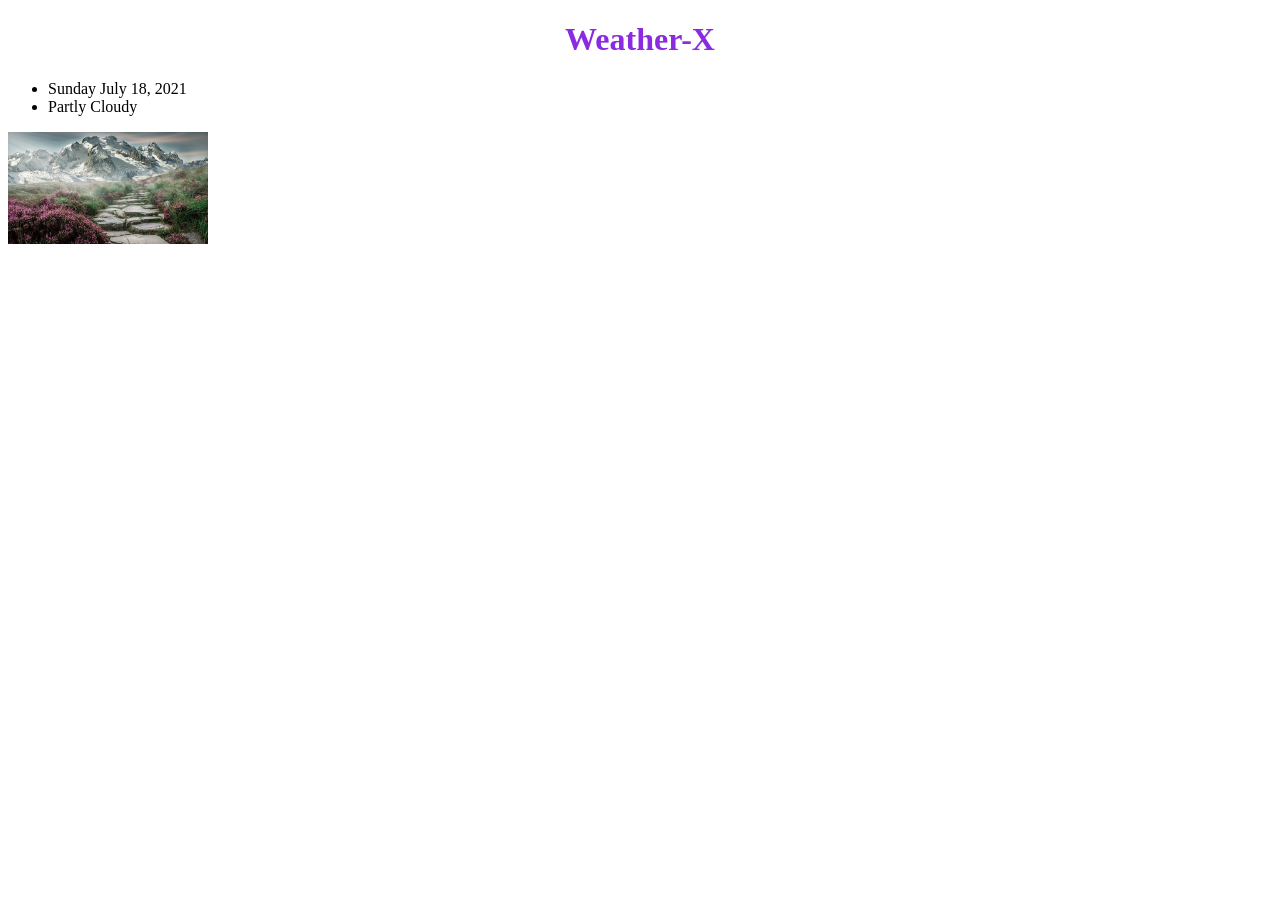
==== Que-Sera-Sera.html @ 76b1b49a "added style link" ====
<!DOCTYPE html>
<html lang="en">
  <head>
    <meta charset="UTF-8" />
    <meta http-equiv="X-UA-Compatible" content="IE=edge" />
    <meta name="viewport" content="width=device-width, initial-scale=1.0" />
    <title>Que-Sera-Sera</title>
    <link rel="stylesheet" href="style.css" />
  </head>
  <body>
    <h1>Weather-X</h1>
    <ul>
      <li>Sunday July 18, 2021</li>
      <li>Partly Cloudy</li>
    </ul>
    <img
      src="images/mountain-landscape-2031539_640.jpg"
      alt="Mountain Range"
      width="200"
    />
  </body>
</html>
---- style.css ----
h1 {
  text-align: center;
  color: rgb(138, 43, 226);
}
img {
  display: block;
  margin: 0;
}
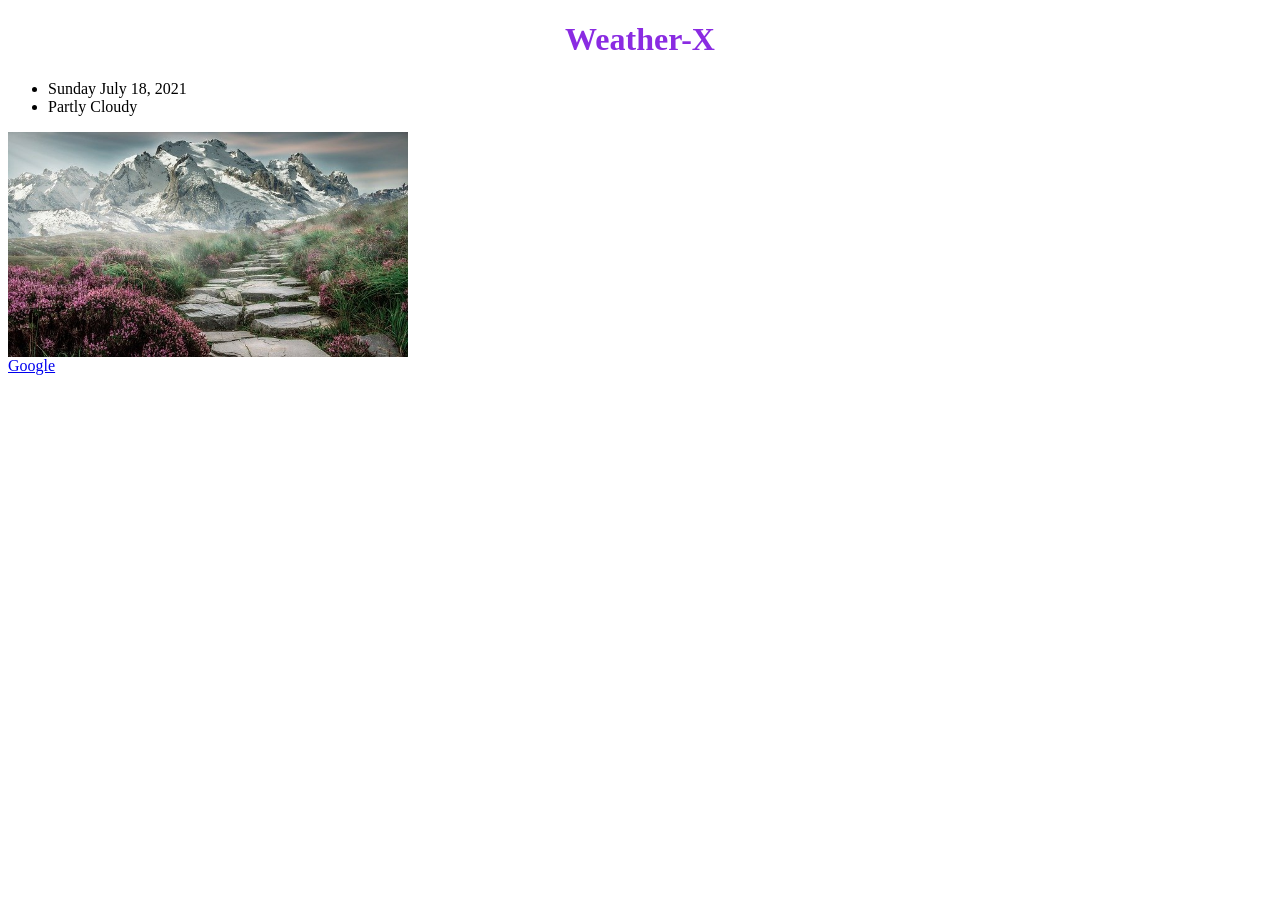
==== commit 4d2b118e: "added google link" ====
--- a/Que-Sera-Sera.html
+++ b/Que-Sera-Sera.html
@@ -16,7 +16,12 @@
     <img
       src="images/mountain-landscape-2031539_640.jpg"
       alt="Mountain Range"
-      width="200"
+      width="400"
     />
+    <a
+      href="https://www.google.com/search?q=weather+in+toronto&rlz=1C1JZAP_enCA812CA813&oq=weather&aqs=chrome.0.69i59j69i57j35i39j0i131i433i457j0i402j69i60l3.6228j0j7&sourceid=chrome&ie=UTF-8"
+      >Google</a
+    >
   </body>
+  <script src="script.js"></script>
 </html>
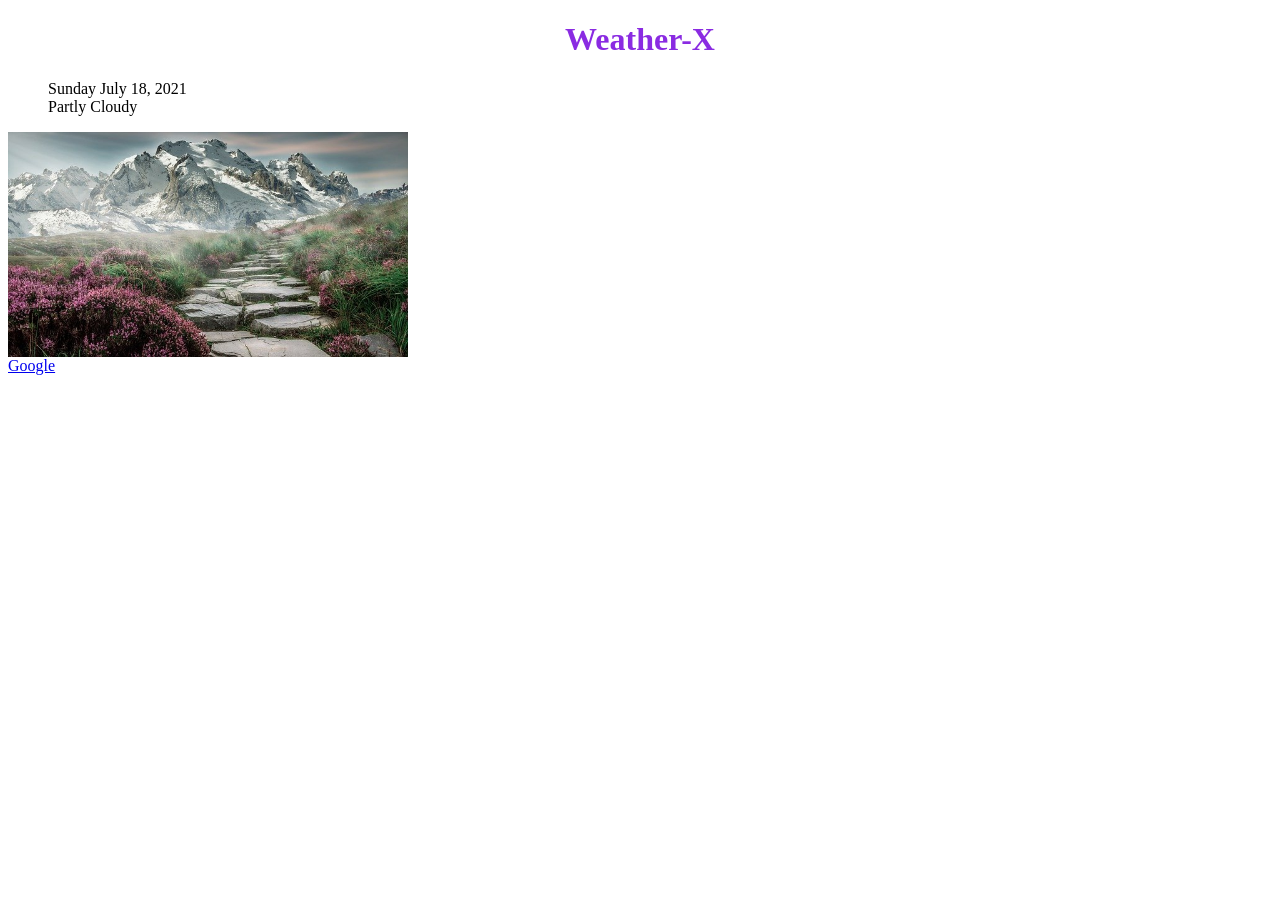
==== commit 53c05857: "centred img" ====
--- a/Que-Sera-Sera.html
+++ b/Que-Sera-Sera.html
@@ -13,11 +13,13 @@
       <li>Sunday July 18, 2021</li>
       <li>Partly Cloudy</li>
     </ul>
-    <img
-      src="images/mountain-landscape-2031539_640.jpg"
-      alt="Mountain Range"
-      width="400"
-    />
+    <div style="text-align: center">
+      <img
+        src="images/mountain-landscape-2031539_640.jpg"
+        alt="Mountain Range"
+        width="400"
+      />
+    </div>
     <a
       href="https://www.google.com/search?q=weather+in+toronto&rlz=1C1JZAP_enCA812CA813&oq=weather&aqs=chrome.0.69i59j69i57j35i39j0i131i433i457j0i402j69i60l3.6228j0j7&sourceid=chrome&ie=UTF-8"
       >Google</a
--- a/style.css
+++ b/style.css
@@ -6,3 +6,6 @@
   display: block;
   margin: 0;
 }
+ul {
+  list-style: none;
+}
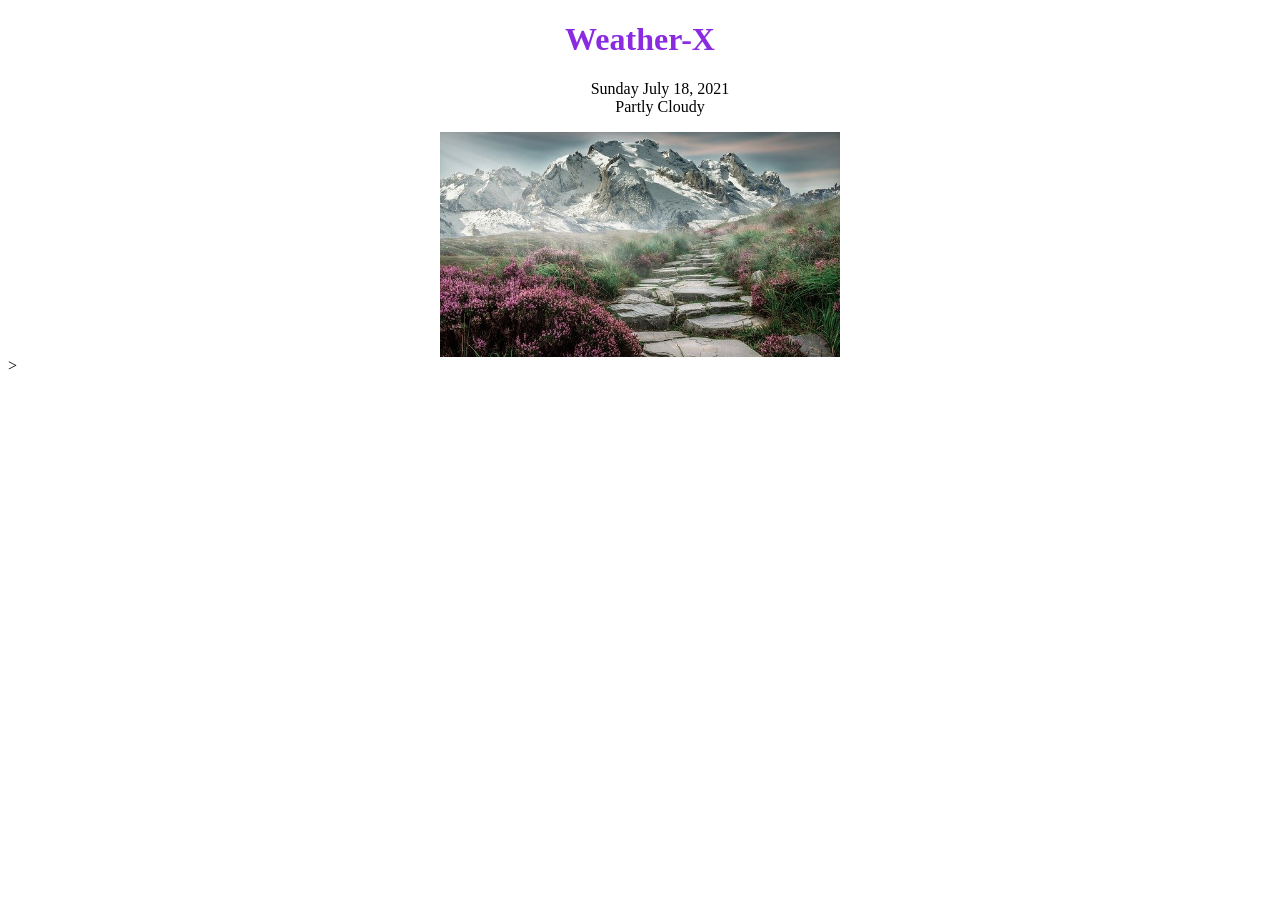
==== commit e68cb8ed: "removed link" ====
--- a/Que-Sera-Sera.html
+++ b/Que-Sera-Sera.html
@@ -13,16 +13,13 @@
       <li>Sunday July 18, 2021</li>
       <li>Partly Cloudy</li>
     </ul>
-    <div style="text-align: center">
-      <img
-        src="images/mountain-landscape-2031539_640.jpg"
-        alt="Mountain Range"
-        width="400"
-      />
-    </div>
-    <a
-      href="https://www.google.com/search?q=weather+in+toronto&rlz=1C1JZAP_enCA812CA813&oq=weather&aqs=chrome.0.69i59j69i57j35i39j0i131i433i457j0i402j69i60l3.6228j0j7&sourceid=chrome&ie=UTF-8"
-      >Google</a
+
+    <img
+      src="images/mountain-landscape-2031539_640.jpg"
+      alt="Mountain Range"
+      width="400"
+    />
+
     >
   </body>
   <script src="script.js"></script>
--- a/style.css
+++ b/style.css
@@ -4,8 +4,17 @@
 }
 img {
   display: block;
-  margin: 0;
+  margin-left: auto;
+  margin-right: auto;
 }
 ul {
   list-style: none;
+  text-align: center;
 }
+a {
+  text-align: center;
+}
+li {
+  display: block;
+  margin: 0;
+}
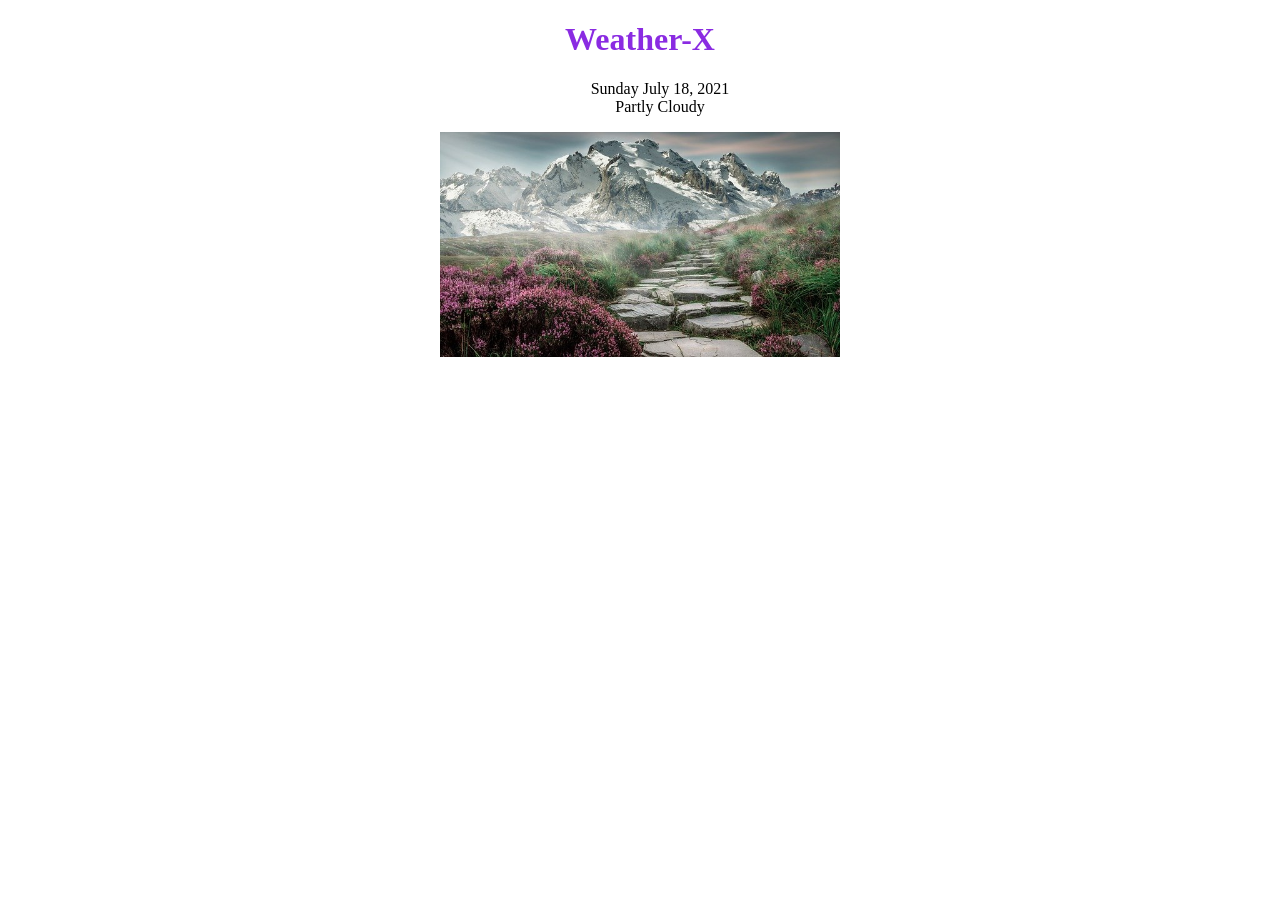
==== commit d3898410: "removal of >" ====
--- a/Que-Sera-Sera.html
+++ b/Que-Sera-Sera.html
@@ -19,8 +19,6 @@
       alt="Mountain Range"
       width="400"
     />
-
-    >
   </body>
   <script src="script.js"></script>
 </html>
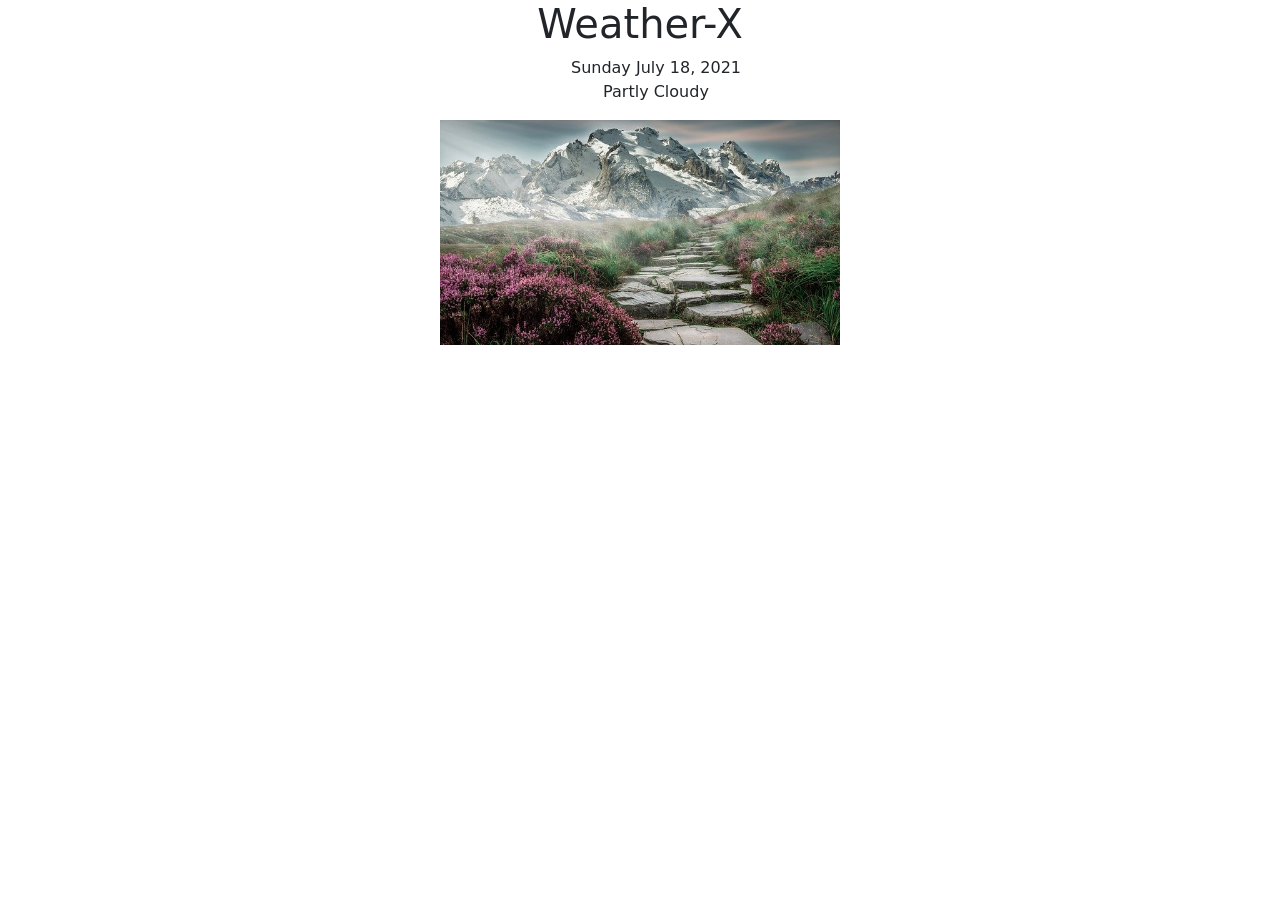
==== commit f5d0b3ac: "added container" ====
--- a/Que-Sera-Sera.html
+++ b/Que-Sera-Sera.html
@@ -6,19 +6,27 @@
     <meta name="viewport" content="width=device-width, initial-scale=1.0" />
     <title>Que-Sera-Sera</title>
     <link rel="stylesheet" href="style.css" />
+    <link
+      href="https://cdn.jsdelivr.net/npm/bootstrap@5.0.2/dist/css/bootstrap.min.css"
+      rel="stylesheet"
+      integrity="sha384-EVSTQN3/azprG1Anm3QDgpJLIm9Nao0Yz1ztcQTwFspd3yD65VohhpuuCOmLASjC"
+      crossorigin="anonymous"
+    />
   </head>
   <body>
-    <h1>Weather-X</h1>
-    <ul>
-      <li>Sunday July 18, 2021</li>
-      <li>Partly Cloudy</li>
-    </ul>
+    <div class="container">
+      <h1>Weather-X</h1>
+      <ul>
+        <li>Sunday July 18, 2021</li>
+        <li>Partly Cloudy</li>
+      </ul>
 
-    <img
-      src="images/mountain-landscape-2031539_640.jpg"
-      alt="Mountain Range"
-      width="400"
-    />
+      <img
+        src="images/mountain-landscape-2031539_640.jpg"
+        alt="Mountain Range"
+        width="400"
+      />
+    </div>
   </body>
   <script src="script.js"></script>
 </html>
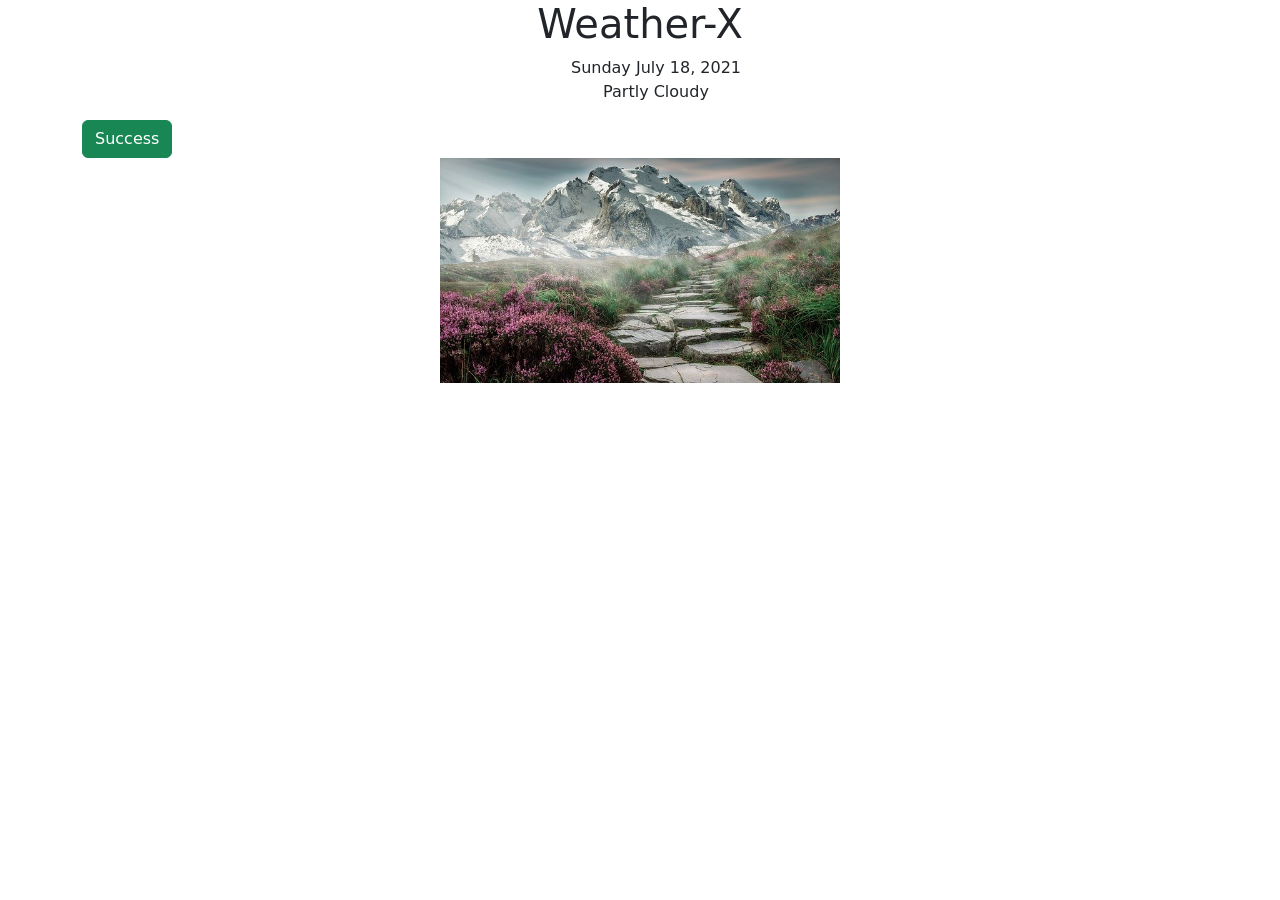
==== commit 16a54cdd: "added button" ====
--- a/Que-Sera-Sera.html
+++ b/Que-Sera-Sera.html
@@ -20,7 +20,7 @@
         <li>Sunday July 18, 2021</li>
         <li>Partly Cloudy</li>
       </ul>
-
+      <button type="button" class="btn btn-success">Success</button>
       <img
         src="images/mountain-landscape-2031539_640.jpg"
         alt="Mountain Range"
